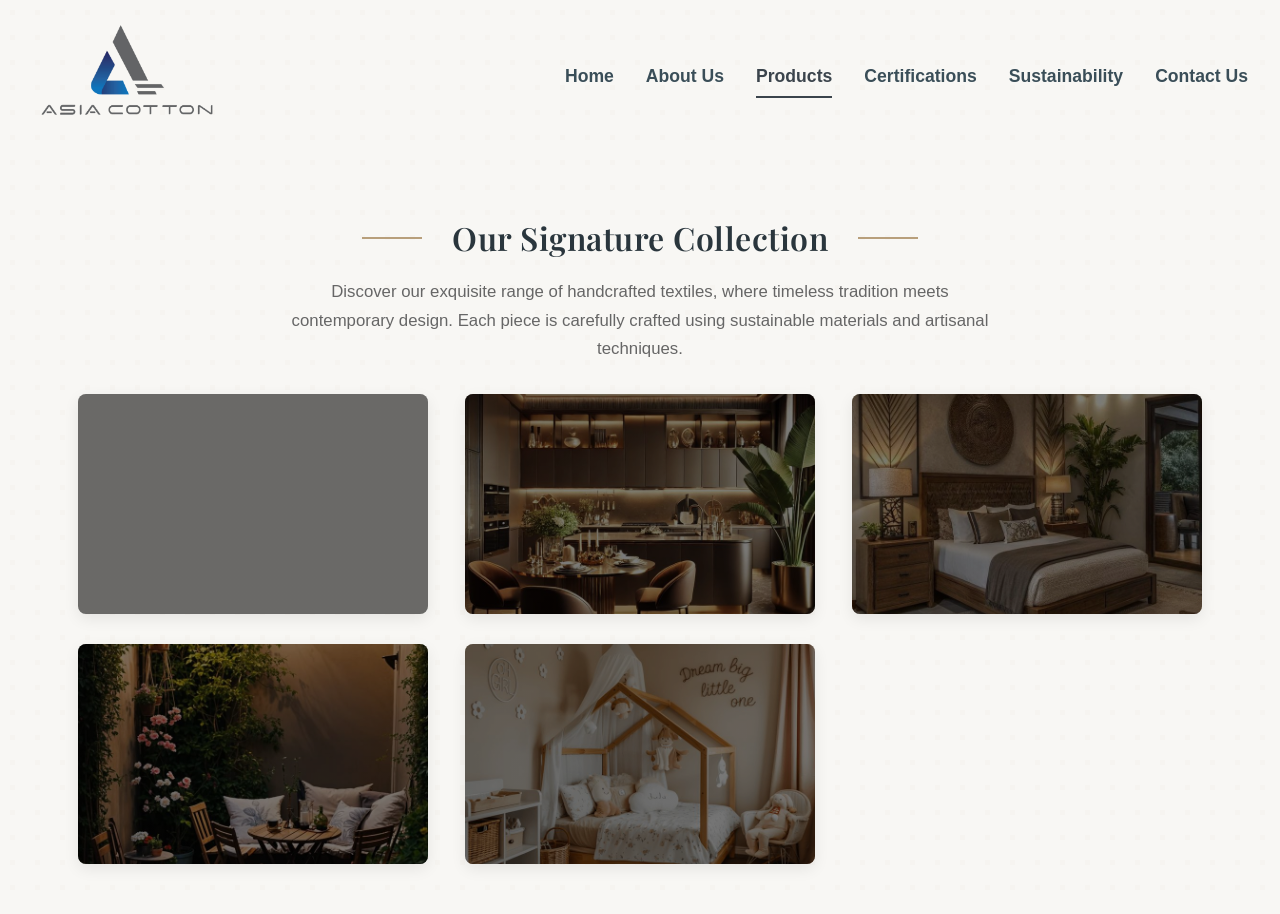
==== products.html @ e0e9b3cc "Add files via upload" ====
<!DOCTYPE html>
<html lang="en">
<head>
    <meta charset="UTF-8">
    <meta name="viewport" content="width=device-width, initial-scale=1.0">
    <title>Signature Textile Collection</title>
    <link rel="preconnect" href="https://fonts.googleapis.com">
    <link rel="preconnect" href="https://fonts.gstatic.com" crossorigin>
    <link href="https://fonts.googleapis.com/css2?family=Playfair+Display:wght@400;500;600;700&family=Montserrat:wght@300;400;500;600&display=swap" rel="stylesheet">
    <style>
        :root {
            --primary: #3a4e58;
            --secondary: #4a5c65;
            --light-bg: #f8f7f4;
            --medium-light: #d8d7d3;
            --medium: #b8b8b6;
            --lightest: #f5f5f3;
            --accent1: #c8b6a6;
            --accent2: #a4907c;
            --dark: #2a363d;
            --primmary: #44535e;
            --white: #ffffff;
            --section-bg: rgba(249, 245, 242, 0.95);
            --text-color: #333;
            --text-light: #666;
            --gold: #b89f7b;
            --nav: #44535e;
            --nav-active-bg: rgba(255,255,255,0.15);
            --highlight: #3b444c;
        }
        
        body {
            font-family: 'Arial', sans-serif;
            background-color: var(--light-bg);
            margin: 0;
            padding: 0;
            color: var(--text-color);
            min-height: 100vh;
            display: flex;
            flex-direction: column;
            line-height: 1.6;
            overflow-x: hidden;
        }

        nav {
            display: flex;
            justify-content: space-between;
            align-items: center;
            flex-wrap: wrap;
            padding: 1rem 2rem;
            background-color: transparent;
        }

        .nav-links {
            display: flex;
            gap: 2rem;
            flex-wrap: wrap;
        }

        nav a {
            color: var(--primary);
            text-decoration: none;
            font-weight: 600;
            font-size: 1.1rem;
            padding: 0.5rem 0;
            position: relative;
            transition: color 0.3s ease;
        }

        nav a:hover {
            color: var(--highlight);
        }

        nav a.active, nav a:focus {
            color: var(--highlight);
        }

        nav a.active:after, nav a:focus:after {
            content: '';
            position: absolute;
            width: 100%;
            height: 2px;
            bottom: 0;
            left: 0;
            background-color: var(--highlight);
            animation: underline 0.3s ease forwards;
        }

        @keyframes underline {
            from { transform: scaleX(0); }
            to { transform: scaleX(1); }
        }

        .logo {
            height: 120px;
            width: auto;
            margin-right: 2rem;
        }

        @media (max-width: 768px) {
            nav {
                flex-direction: column;
                align-items: center;
                gap: 0.5rem;
                padding: 0.75rem 1rem;
            }
            
            .nav-links {
                width: 100%;
                justify-content: center;
                margin-top: 1rem;
                gap: 1rem;
            }
            
            .logo {
                margin-right: 0;
                margin-bottom: 1rem;
            }
            
            nav a {
                font-size: 0.9rem;
                padding: 0.5rem;
            }
        }

        .container {
            max-width: 1200px;
            margin: 0 auto;
            padding: 20px;
            width: 100%;
            box-sizing: border-box;
            flex: 1;
        }
        
        .page-header {
            text-align: center;
            margin: 40px 0 30px;
            color: var(--primary);
            position: relative;
            padding: 0 15px;
        }
        
        .header-title {
            font-family: 'Playfair Display', serif;
            font-size: clamp(24px, 4vw, 32px);
            font-weight: 600;
            margin: 0 0 15px;
            display: inline-block;
            position: relative;
            padding: 0 40px;
            color: var(--dark);
            letter-spacing: 0.5px;
        }
        
        .header-description {
            max-width: 700px;
            margin: 0 auto 30px;
            color: var(--text-light);
            font-size: 1.05rem;
            line-height: 1.7;
        }
        
        .header-title:before,
        .header-title:after {
            content: "";
            position: absolute;
            top: 50%;
            width: 60px;
            height: 2px;
            background-color: var(--gold);
            transition: all 0.3s ease;
        }
        
        .header-title:before {
            left: -50px;
            transform: translateY(-50%);
        }
        
        .header-title:after {
            right: -50px;
            transform: translateY(-50%);
        }
        
        .page-header:hover .header-title:before {
            left: -55px;
            width: 65px;
        }
        
        .page-header:hover .header-title:after {
            right: -55px;
            width: 65px;
        }
        
        .back-to-categories, 
        .back-to-products {
            position: absolute;
            left: 0;
            top: 50%;
            transform: translateY(-50%);
            background: none;
            border: none;
            color: var(--primary);
            cursor: pointer;
            font-size: 14px;
            display: none;
            padding: 5px 10px;
            border-radius: 4px;
            transition: all 0.2s;
            font-family: 'Montserrat', sans-serif;
            font-weight: 500;
        }
        
        .back-to-categories:hover,
        .back-to-products:hover {
            background-color: rgba(66, 82, 96, 0.1);
            color: var(--accent2);
        }
        
        .back-to-categories:before,
        .back-to-products:before {
            content: "←";
            margin-right: 5px;
        }
        
        .categories-grid {
            display: grid;
            grid-template-columns: repeat(auto-fill, minmax(280px, 1fr));
            gap: 30px;
            margin: 30px 0;
            padding: 0 15px;
            box-sizing: border-box;
        }
        
        .category-card {
            cursor: pointer;
            transition: all 0.4s ease;
            border-radius: 8px;
            overflow: hidden;
            height: 100%;
            margin: 0 auto;
            max-width: 350px;
            width: 100%;
            position: relative;
            box-shadow: 0 5px 15px rgba(0,0,0,0.08);
        }
        
        .category-card:hover {
            transform: translateY(-8px);
            box-shadow: 0 15px 30px rgba(0,0,0,0.15);
        }
        
        .category-image {
            height: 220px;
            background-color: var(--medium-light);
            background-size: cover;
            background-position: center;
            position: relative;
            width: 100%;
            transition: all 0.4s ease;
            display: flex;
            align-items: center;
            justify-content: center;
        }
        
        .category-card:hover .category-image {
            transform: scale(1.03);
        }
        
        .category-name {
            position: absolute;
            color: white;
            font-size: 1.8rem;
            font-weight: 600;
            text-shadow: 1px 1px 3px rgba(0,0,0,0.8);
            text-transform: uppercase;
            letter-spacing: 1px;
            text-align: center;
            font-family: 'Playfair Display', serif;
            z-index: 2;
            opacity: 0;
            transition: opacity 0.3s ease;
        }
        
        .category-card:hover .category-name,
        .category-card.touched .category-name {
            opacity: 1;
        }
        
        .category-overlay {
            position: absolute;
            top: 0;
            left: 0;
            width: 100%;
            height: 100%;
            background: rgba(0,0,0,0.3);
            z-index: 1;
        }
        
        .category-card:hover .category-overlay {
            background: rgba(0,0,0,0.5);
        }
        
        .products-container {
            display: none;
            margin: 40px 0;
            padding: 0 15px;
            box-sizing: border-box;
            width: 100%;
        }
        
        .products-grid {
            display: grid;
            grid-template-columns: repeat(auto-fill, minmax(200px, 1fr));
            gap: 20px;
            padding: 10px;
            width: 100%;
            padding-bottom: 40px;
        }
        
        html {
            overflow-y: scroll;
        }
        
        body {
            -ms-overflow-style: none;
            scrollbar-width: none;
        }
        body::-webkit-scrollbar {
            display: none;
        }
        
        .product-card {
            cursor: pointer;
            transition: all 0.4s ease;
            background-color: white;
            border-radius: 8px;
            overflow: hidden;
            box-shadow: 0 5px 15px rgba(0,0,0,0.08);
            height: 100%;
            margin: 0 auto;
            max-width: 220px;
            width: 100%;
        }
        
        .product-card:hover {
            transform: translateY(-5px);
            box-shadow: 0 10px 20px rgba(0,0,0,0.12);
        }
        
        .product-image {
            height: 160px;
            background-color: var(--medium);
            background-size: cover;
            background-position: center;
            transition: all 0.4s ease;
            width: 100%;
        }
        
        .product-card:hover .product-image {
            transform: scale(1.02);
        }
        
        .product-name {
            padding: 15px 10px;
            text-align: center;
            font-weight: 600;
            color: var(--dark);
            font-size: 0.95rem;
            letter-spacing: 0.5px;
            border-top: 1px solid rgba(0,0,0,0.05);
            transition: color 0.3s ease;
        }
        
        .product-card:hover .product-name {
            color: var(--accent2);
        }
        
        .product-detail {
            display: none;
            margin-top: 20px;
            padding: 0 15px;
            max-height: calc(100vh - 200px);
            overflow-y: auto;
        }
        
        .detail-images {
            display: grid;
            grid-template-columns: repeat(auto-fit, minmax(250px, 1fr));
            gap: 20px;
            margin: 30px 0;
        }
        
        .detail-image {
            height: 220px;
            background-color: var(--medium-light);
            background-size: cover;
            background-position: center;
            border-radius: 6px;
            transition: all 0.4s ease;
            width: 100%;
            box-shadow: 0 5px 15px rgba(0,0,0,0.1);
        }
        
        .detail-image:hover {
            transform: scale(1.02);
            box-shadow: 0 8px 20px rgba(0,0,0,0.12);
        }
        
        .detail-title {
            font-family: 'Playfair Display', serif;
            font-size: 1.8rem;
            color: var(--dark);
            margin-top: 20px;
            margin-bottom: 30px;
            text-align: center;
            position: relative;
            padding-bottom: 15px;
        }
        
        .detail-title.with-line:after {
            content: "";
            position: absolute;
            bottom: -10px;
            left: 50%;
            transform: translateX(-50%);
            width: 80px;
            height: 2px;
            background-color: var(--gold);
        }
        
        .texture-pattern {
            position: fixed;
            width: 100%;
            height: 100%;
            background-image: url('data:image/svg+xml;utf8,<svg width="100" height="100" viewBox="0 0 100 100" xmlns="http://www.w3.org/2000/svg"><path d="M0 0h100v100H0z" fill="none"/><path d="M20 20h10v10H20zM70 20h10v10H70zM20 70h10v10H20zM70 70h10v10H70z" fill="rgba(184, 159, 123, 0.1)"/></svg>');
            background-size: 50px 50px;
            opacity: 0.3;
            z-index: -1;
            top: 0;
            left: 0;
        }
        
        ::-webkit-scrollbar {
            width: 8px;
        }
        
        ::-webkit-scrollbar-track {
            background: var(--light-bg);
        }
        
        ::-webkit-scrollbar-thumb {
            background: var(--accent1);
            border-radius: 4px;
        }
        
        ::-webkit-scrollbar-thumb:hover {
            background: var(--accent2);
        }
        
        @media (max-width: 900px) {
            .categories-grid {
                grid-template-columns: repeat(auto-fill, minmax(250px, 1fr));
            }
            
            .products-grid {
                grid-template-columns: repeat(auto-fill, minmax(180px, 1fr));
            }
        }

        @media (max-width: 768px) {
            .header-title:before,
            .header-title:after {
                width: 30px;
            }
            
            .header-title:before {
                left: -30px;
            }
            
            .header-title:after {
                right: -30px;
            }
            
            .page-header:hover .header-title:before {
                left: -35px;
                width: 35px;
            }
            
            .page-header:hover .header-title:after {
                right: -35px;
                width: 35px;
            }
            
            .back-to-categories, 
            .back-to-products {
                position: relative;
                display: block;
                margin: 10px auto;
                top: auto;
                left: auto;
                transform: none;
                text-align: center;
                width: fit-content;
            }
            
            .categories-grid {
                grid-template-columns: repeat(auto-fill, minmax(200px, 1fr));
                gap: 20px;
            }
            
            .category-image {
                height: 180px;
            }
            
            .product-image {
                height: 140px;
            }
            
            .detail-image {
                height: 200px;
            }
            
            .page-header {
                margin: 30px 0 20px;
            }
            
            .products-container {
                max-height: calc(100vh - 180px);
            }
        }

        @media (max-width: 600px) {
            .categories-grid {
                grid-template-columns: repeat(auto-fill, minmax(160px, 1fr));
                gap: 15px;
            }
            
            .products-grid {
                grid-template-columns: repeat(auto-fill, minmax(140px, 1fr));
                gap: 15px;
            }
            
            .category-image {
                height: 150px;
            }
            
            .product-image {
                height: 120px;
            }
            
            .product-name {
                padding: 10px 5px;
                font-size: 0.85rem;
            }
            
            .detail-images {
                grid-template-columns: 1fr;
                gap: 15px;
            }
            
            .detail-title {
                font-size: 1.5rem;
                margin-bottom: 20px;
            }
        }

        @media (max-width: 480px) {
            .header-title {
                padding: 0 20px;
                font-size: 1.5rem;
            }
            
            .header-title:before,
            .header-title:after {
                display: none;
            }
            
            .categories-grid {
                grid-template-columns: 1fr;
                max-width: 350px;
                margin-left: auto;
                margin-right: auto;
            }
            
            .products-grid {
                grid-template-columns: repeat(2, 1fr);
            }
            
            .category-card,
            .product-card {
                max-width: 100%;
            }
            
            .detail-image {
                height: 180px;
            }
            
            .container {
                padding: 15px;
            }
            
            .header-description {
                font-size: 0.95rem;
                margin-bottom: 20px;
            }
            
            .products-container {
                max-height: calc(100vh - 160px);
            }
        }

        @media (max-width: 360px) {
            .category-image {
                height: 140px;
            }
            
            .product-image {
                height: 100px;
            }
            
            .product-name {
                font-size: 0.8rem;
            }
            
            .products-grid {
                grid-template-columns: 1fr;
            }
        }

        .image-modal {
            display: none;
            position: fixed;
            z-index: 1000;
            left: 0;
            top: 0;
            width: 100%;
            height: 100%;
            background-color: rgba(0,0,0,0.9);
            overflow: auto;
        }

        .modal-content {
            margin: auto;
            display: block;
            width: 80%;
            max-width: 800px;
            max-height: 80vh;
            position: absolute;
            top: 50%;
            left: 50%;
            transform: translate(-50%, -50%);
            animation: zoom 0.3s;
        }

        @keyframes zoom {
            from {transform: translate(-50%, -50%) scale(0.9)}
            to {transform: translate(-50%, -50%) scale(1)}
        }

        .close-modal {
            position: absolute;
            top: 20px;
            right: 35px;
            color: white;
            font-size: 40px;
            font-weight: bold;
            cursor: pointer;
            transition: 0.3s;
        }

        .close-modal:hover {
            color: var(--gold);
            transform: scale(1.2);
        }

        @media (max-width: 768px) {
            .modal-content {
                width: 95%;
            }
            
            .close-modal {
                top: 15px;
                right: 25px;
                font-size: 30px;
            }
        }
    </style>
</head>
<body>
    <nav>
        <img src="logo.png" alt="Company Logo" class="logo">
        <div class="nav-links">
            <a href="index.html">Home</a>
            <a href="about.html">About Us</a>
            <a href="products.html" class="active">Products</a>
            <a href="certifications.html">Certifications</a>
            <a href="sustainability.html">Sustainability</a>
            <a href="contact.html">Contact Us</a>
        </div>
    </nav>

    <div class="texture-pattern"></div>
    <div class="container">
        <div class="page-header">
            <button class="back-to-categories" id="backToCategories">Back to Categories</button>
            <h1 class="header-title" id="headerTitle">Our Signature Collection</h1>
            <button class="back-to-products" id="backToProducts">Back to Products</button>
            <p class="header-description" id="headerDescription">
                Discover our exquisite range of handcrafted textiles, where timeless tradition meets contemporary design. 
                Each piece is carefully crafted using sustainable materials and artisanal techniques.
            </p>
        </div>
        
        <div class="categories-grid" id="categoriesGrid">
            
            <div class="category-card" data-category="dining">
                <div class="category-overlay"></div>
                <div class="category-image" style="background-image: linear-gradient(rgba(0,0,0,0.3), rgba(0,0,0,0.3)), url('images/dinning.jpeg')">
                    <div class="category-name">Dining</div>
                </div>
            </div>
            <div class="category-card" data-category="kitchen">
                <div class="category-overlay"></div>
                <div class="category-image" style="background-image: linear-gradient(rgba(0,0,0,0.3), rgba(0,0,0,0.3)), url('images/kitchen.jpeg')">
                    <div class="category-name">Kitchen</div>
                </div>
            </div>
            <div class="category-card" data-category="bedding">
                <div class="category-overlay"></div>
                <div class="category-image" style="background-image: linear-gradient(rgba(0,0,0,0.3), rgba(0,0,0,0.3)), url('images/bedding.jpeg')">
                    <div class="category-name">Bedding</div>
                </div>
            </div>
            <div class="category-card" data-category="garden">
                <div class="category-overlay"></div>
                <div class="category-image" style="background-image: linear-gradient(rgba(0,0,0,0.3), rgba(0,0,0,0.3)), url('images/garden.jpeg')">
                    <div class="category-name">Garden</div>
                </div>
            </div>
            <div class="category-card" data-category="kids">
                <div class="category-overlay"></div>
                <div class="category-image" style="background-image: linear-gradient(rgba(0,0,0,0.3), rgba(0,0,0,0.3)), url('images/kids.jpeg')">
                    <div class="category-name">Kids</div>
                </div>
            </div>
        </div>
        
        
        
        <div class="products-container" id="diningProducts">
            <div class="products-grid">
                <div class="product-card" data-product="table-cloth">
                    <div class="product-image" style="background-image: linear-gradient(rgba(0,0,0,0.1), rgba(0,0,0,0.1)), url('product-Imgaes/Table Cloth 1.jpg')"></div>
                    <div class="product-name">Table Cloth</div>
                </div>
                <div class="product-card" data-product="table-cloth">
                    <div class="product-image" style="background-image: linear-gradient(rgba(0,0,0,0.1), rgba(0,0,0,0.1)), url('product-Imgaes/Table Coth 2.jpg')"></div>
                    <div class="product-name">Table Cloth</div>
                </div>
                <div class="product-card" data-product="table-runner">
                    <div class="product-image" style="background-image: linear-gradient(rgba(0,0,0,0.1), rgba(0,0,0,0.1)), url('product-Imgaes/Table Runner 1.jpg')"></div>
                    <div class="product-name">Table Runner</div>
                </div>
                <div class="product-card" data-product="table-runner">
                    <div class="product-image" style="background-image: linear-gradient(rgba(0,0,0,0.1), rgba(0,0,0,0.1)), url('product-Imgaes/Table Runner 2.jpg')"></div>
                    <div class="product-name">Table Runner</div>
                </div>
            </div>
        </div>
        
        <div class="products-container" id="kitchenProducts">
            <div class="products-grid">
                <div class="product-card" data-product="kitchen-towels">
                    <div class="product-image" style="background-image: linear-gradient(rgba(0,0,0,0.1), rgba(0,0,0,0.1)), url('product-Imgaes/Kitchen Towel 1.jpg')"></div>
                    <div class="product-name">Kitchen Towels</div>
                </div>
                <div class="product-card" data-product="kitchen-towels">
                    <div class="product-image" style="background-image: linear-gradient(rgba(0,0,0,0.1), rgba(0,0,0,0.1)), url('product-Imgaes/Kitchen Towel 2.jpg')"></div>
                    <div class="product-name">Kitchen Towels</div>
                </div>
                <div class="product-card" data-product="kitchen-towels">
                    <div class="product-image" style="background-image: linear-gradient(rgba(0,0,0,0.1), rgba(0,0,0,0.1)), url('product-Imgaes/Kitchen Towel 3.jpg')"></div>
                    <div class="product-name">Kitchen Towels</div>
                </div>
                <div class="product-card" data-product="cotton-bags">
                    <div class="product-image" style="background-image: linear-gradient(rgba(0,0,0,0.1), rgba(0,0,0,0.1)), url('product-Imgaes/Cloth Bag 1.jpg')"></div>
                    <div class="product-name">Cotton Bags</div>
                </div>
                <div class="product-card" data-product="cotton-bags">
                    <div class="product-image" style="background-image: linear-gradient(rgba(0,0,0,0.1), rgba(0,0,0,0.1)), url('product-Imgaes/Cloth Bag 2.jpg')"></div>
                    <div class="product-name">Cotton Bags</div>
                </div>
            </div>
        </div>
        
        <div class="products-container" id="beddingProducts">
            <div class="products-grid">
                <div class="product-card" data-product="duvet">
                    <div class="product-image" style="background-image: linear-gradient(rgba(0,0,0,0.1), rgba(0,0,0,0.1)), url('product-Imgaes/Bedding 1.jpg')"></div>
                    <div class="product-name">sheeets</div>
                </div>
                <div class="product-card" data-product="sheet-sets">
                    <div class="product-image" style="background-image: linear-gradient(rgba(0,0,0,0.1), rgba(0,0,0,0.1)), url('product-Imgaes/Bedding 3.jpg')"></div>
                    <div class="product-name">sheeets</div>
                </div>
                <div class="product-card" data-product="pillow-case">
                    <div class="product-image" style="background-image: linear-gradient(rgba(0,0,0,0.1), rgba(0,0,0,0.1)), url('product-Imgaes/Bedding 4.jpg')"></div>
                    <div class="product-name">sheeets</div>
                </div>
                <div class="product-card" data-product="pillow-case">
                    <div class="product-image" style="background-image: linear-gradient(rgba(0,0,0,0.1), rgba(0,0,0,0.1)), url('product-Imgaes/Bedding 5.jpg')"></div>
                    <div class="product-name">sheeets</div>
                </div>
                <div class="product-card" data-product="pillow-case">
                    <div class="product-image" style="background-image: linear-gradient(rgba(0,0,0,0.1), rgba(0,0,0,0.1)), url('product-Imgaes/Bedding 6.jpg')"></div>
                    <div class="product-name">sheeets</div>
                </div>
            </div>
        </div>
        
        <div class="products-container" id="gardenProducts">
            <div class="products-grid">
                <div class="product-card" data-product="cushions">
                    <div class="product-image" style="background-image: linear-gradient(rgba(0,0,0,0.1), rgba(0,0,0,0.1)), url('product-Imgaes/outdoor-cushion1.jpg')"></div>
                    <div class="product-name">Outdoor Cushions</div>
                </div>
                <div class="product-card" data-product="cushions">
                    <div class="product-image" style="background-image: linear-gradient(rgba(0,0,0,0.1), rgba(0,0,0,0.1)), url('product-Imgaes/outdoor-cushion2.jpg')"></div>
                    <div class="product-name">Outdoor Cushions</div>
                </div>
            </div>
        </div>
        
        <div class="products-container" id="kidsProducts">
            <div class="products-grid">
                <div class="product-card" data-product="swaddle">
                    <div class="product-image" style="background-image: url('product-Imgaes/Swaddle 4.jpg')"></div>
                    <div class="product-name">Swaddle Blanket</div>
                </div>
                <div class="product-card" data-product="swaddle">
                    <div class="product-image" style="background-image: url('product-Imgaes/Swaddle 5.jpg')"></div>
                    <div class="product-name">Swaddle Blanket</div>
                </div>
                <div class="product-card" data-product="swaddle">
                    <div class="product-image" style="background-image: url('product-Imgaes/Swaddle 6.jpg')"></div>
                    <div class="product-name">Swaddle Blanket</div>
                </div>
                <div class="product-card" data-product="blanket">
                    <div class="product-image" style="background-image: url('product-Imgaes/Kids Blanket 1.jpg')"></div>
                    <div class="product-name">Nursery Blanket</div>
                </div>
                <div class="product-card" data-product="blanket">
                    <div class="product-image" style="background-image: url('product-Imgaes/Kids Blanket 2.jpg')"></div>
                    <div class="product-name">Nursery Blanket</div>
                </div>
            </div>
        </div>
        
        
        
        
    </div>

    <script>
        document.addEventListener('DOMContentLoaded', function() {
            const headerTitle = document.getElementById('headerTitle');
            const headerDescription = document.getElementById('headerDescription');
            const backToCategories = document.getElementById('backToCategories');
            const backToProducts = document.getElementById('backToProducts');
            const categoriesGrid = document.getElementById('categoriesGrid');
            const allProductsContainers = document.querySelectorAll('.products-container');
            const productDetail = document.getElementById('productDetail');
            const detailTitle = document.getElementById('detailTitle');
            const modal = document.getElementById('imageModal');
            const modalImg = document.getElementById('modalImage');
            const closeModal = document.querySelector('.close-modal');
            
            let currentCategory = '';
            
            const productTitles = {
                'table-cloth': 'Table Cloth',
                'oven-mitten': 'Oven Mitt',
                'pot-holder': 'Pot Holder',
                'place-mat': 'Place Mat',
                'table-runner': 'Table Runner',
                'chair-pad': 'Chair Pad',
                'napkin': 'Napkin Set',
                'kitchen-towels': 'Kitchen Towels',
                'cotton-bags': 'Cotton Bags',
                'cotton-pouch': 'Storage Pouch',
                'apron': 'Chef\'s Apron',
                'duvet': 'Duvet Cover',
                'comforter': 'Comforter',
                'sheet-sets': 'Sheet Sets',
                'pillow-case': 'Pillow Case',
                'pouf': 'Outdoor Pouf',
                'cushions': 'Outdoor Cushions',
                'sleepin-bag': 'Sleeping Bag',
                'swaddle': 'Swaddle Blanket',
                'blanket': 'Nursery Blanket',
                'bibs': 'Bibs Set',
                'cribsheet': 'Crib Sheet',
                'hooded-towel': 'Hooded Towel',
                'wash-cloth': 'Wash Cloth Set'
            };

            const categoryData = {
                
                'dining': {
                    title: 'Dining Essentials',
                    description: 'Transform your dining experience with our artisanal table linens.'
                },
                'kitchen': {
                    title: 'Kitchen Textiles',
                    description: 'Practical yet beautiful kitchen essentials made from natural materials.'
                },
                'bedding': {
                    title: 'Bedroom Linens',
                    description: 'Luxurious bedding designed for comfort and style.'
                },
                'garden': {
                    title: 'Outdoor Textiles',
                    description: 'Durable and stylish outdoor fabrics that withstand the elements.'
                },
                'kids': {
                    title: 'Nursery & Kids',
                    description: 'Gentle, safe textiles for your little ones.'
                }
            };

            document.querySelectorAll('.category-card').forEach(card => {
                card.addEventListener('touchstart', function() {
                    document.querySelectorAll('.category-card').forEach(c => {
                        c.classList.remove('touched');
                    });
                    this.classList.add('touched');
                });
                
                document.addEventListener('touchstart', function(e) {
                    if (!card.contains(e.target)) {
                        card.classList.remove('touched');
                    }
                });
            });
            
            document.querySelectorAll('.category-card').forEach(card => {
                card.addEventListener('mouseleave', function() {
                    this.classList.remove('touched');
                });
            });

            document.querySelectorAll('.category-card').forEach(card => {
                card.addEventListener('click', function() {
                    currentCategory = this.getAttribute('data-category');
                    
                    categoriesGrid.style.display = 'none';
                    allProductsContainers.forEach(container => container.style.display = 'none');
                    document.getElementById(currentCategory + 'Products').style.display = 'block';
                    
                    headerTitle.textContent = categoryData[currentCategory].title;
                    headerDescription.textContent = categoryData[currentCategory].description;
                    
                    backToCategories.style.display = 'block';
                    backToProducts.style.display = 'none';
                    productDetail.style.display = 'none';
                    modal.style.display = 'none';
                    
                    window.scrollTo({ top: 0, behavior: 'smooth' });
                });
            });

            document.querySelectorAll('.product-card').forEach(card => {
                card.addEventListener('click', function(e) {
                    if (e.target.classList.contains('product-image') || 
                        e.target.closest('.product-image')) {
                        return;
                    }
                    
                    const productId = this.getAttribute('data-product');
                    
                    categoriesGrid.style.display = 'none';
                    allProductsContainers.forEach(container => container.style.display = 'none');
                    productDetail.style.display = 'block';
                    
                    headerTitle.style.display = 'none';
                    headerDescription.style.display = 'none';
                    
                    detailTitle.textContent = productTitles[productId] || 'Product Details';
                    detailTitle.classList.add('with-line');
                    
                    const detailImages = document.getElementById('detailImages');
                    const imageUrl = this.querySelector('.product-image').style.backgroundImage.match(/url\(["']?([^"']*)["']?\)/)[1];
                    detailImages.innerHTML = `<div class="detail-image" style="background-image: url('${imageUrl}')"></div>`;
                    
                    backToCategories.style.display = 'none';
                    backToProducts.style.display = 'block';
                    
                    window.scrollTo({ top: 0, behavior: 'smooth' });
                });
            });

            backToCategories.addEventListener('click', function() {
                categoriesGrid.style.display = 'grid';
                allProductsContainers.forEach(container => container.style.display = 'none');
                productDetail.style.display = 'none';
                modal.style.display = 'none';
                
                headerTitle.style.display = 'inline-block';
                headerDescription.style.display = 'block';
                
                headerTitle.textContent = 'Our Signature Collection';
                headerDescription.textContent = 'Discover our exquisite range of handcrafted textiles, where timeless tradition meets contemporary design. Each piece is carefully crafted using sustainable materials and artisanal techniques.';
                
                headerTitle.classList.remove('with-line');
                headerTitle.style.padding = '0 40px';
                
                backToCategories.style.display = 'none';
                
                window.scrollTo({ top: 0, behavior: 'smooth' });
            });

            backToProducts.addEventListener('click', function() {
                categoriesGrid.style.display = 'none';
                allProductsContainers.forEach(container => container.style.display = 'none');
                document.getElementById(currentCategory + 'Products').style.display = 'block';
                productDetail.style.display = 'none';
                modal.style.display = 'none';
                
                headerTitle.style.display = 'inline-block';
                headerDescription.style.display = 'block';
                
                headerTitle.textContent = categoryData[currentCategory].title;
                headerDescription.textContent = categoryData[currentCategory].description;
                
                headerTitle.classList.remove('with-line');
                headerTitle.style.padding = '0 40px';
                
                backToCategories.style.display = 'block';
                backToProducts.style.display = 'none';
                
                window.scrollTo({ top: 0, behavior: 'smooth' });
            });

            document.addEventListener('click', function(e) {
                if (e.target.classList.contains('product-image') || 
                    e.target.closest('.product-image')) {
                    
                    const clickedImage = e.target.classList.contains('product-image') ? 
                        e.target : e.target.closest('.product-image');
                    
                    const bgImage = clickedImage.style.backgroundImage;
                    const imageUrlMatch = bgImage.match(/url\(["']?([^"']*)["']?\)/);
                    const imageUrl = imageUrlMatch ? imageUrlMatch[1] : '';
                    
                    if (imageUrl) {
                        modalImg.src = imageUrl;
                        modal.style.display = 'block';
                    } else {
                        console.error('No valid image URL found in background-image:', bgImage);
                    }
                }
            });

            closeModal.onclick = function() {
                modal.style.display = 'none';
            };

            window.onclick = function(event) {
                if (event.target === modal) {
                    modal.style.display = 'none';
                }
            };

            document.addEventListener('keydown', function(e) {
                if (e.key === 'Escape' && modal.style.display === 'block') {
                    modal.style.display = 'none';
                }
            });

            function handleResponsiveBackButtons() {
                if (window.innerWidth <= 768) {
                    backToCategories.style.position = 'relative';
                    backToCategories.style.display = backToCategories.style.display === 'block' ? 'block' : 'none';
                    backToCategories.style.margin = '10px auto';
                    backToCategories.style.top = 'auto';
                    backToCategories.style.left = 'auto';
                    backToCategories.style.transform = 'none';
                    
                    backToProducts.style.position = 'relative';
                    backToProducts.style.display = backToProducts.style.display === 'block' ? 'block' : 'none';
                    backToProducts.style.margin = '10px auto';
                    backToProducts.style.top = 'auto';
                    backToProducts.style.left = 'auto';
                    backToProducts.style.transform = 'none';
                } else {
                    backToCategories.style.position = 'absolute';
                    backToCategories.style.display = backToCategories.style.display === 'block' ? 'block' : 'none';
                    backToCategories.style.margin = '0';
                    backToCategories.style.top = '50%';
                    backToCategories.style.left = '0';
                    backToCategories.style.transform = 'translateY(-50%)';
                    
                    backToProducts.style.position = 'absolute';
                    backToProducts.style.display = backToProducts.style.display === 'block' ? 'block' : 'none';
                    backToProducts.style.margin = '0';
                    backToProducts.style.top = '50%';
                    backToProducts.style.left = '0';
                    backToProducts.style.transform = 'translateY(-50%)';
                }
            }

            handleResponsiveBackButtons();
            window.addEventListener('resize', handleResponsiveBackButtons);
        });
    </script>
</body>
</html>
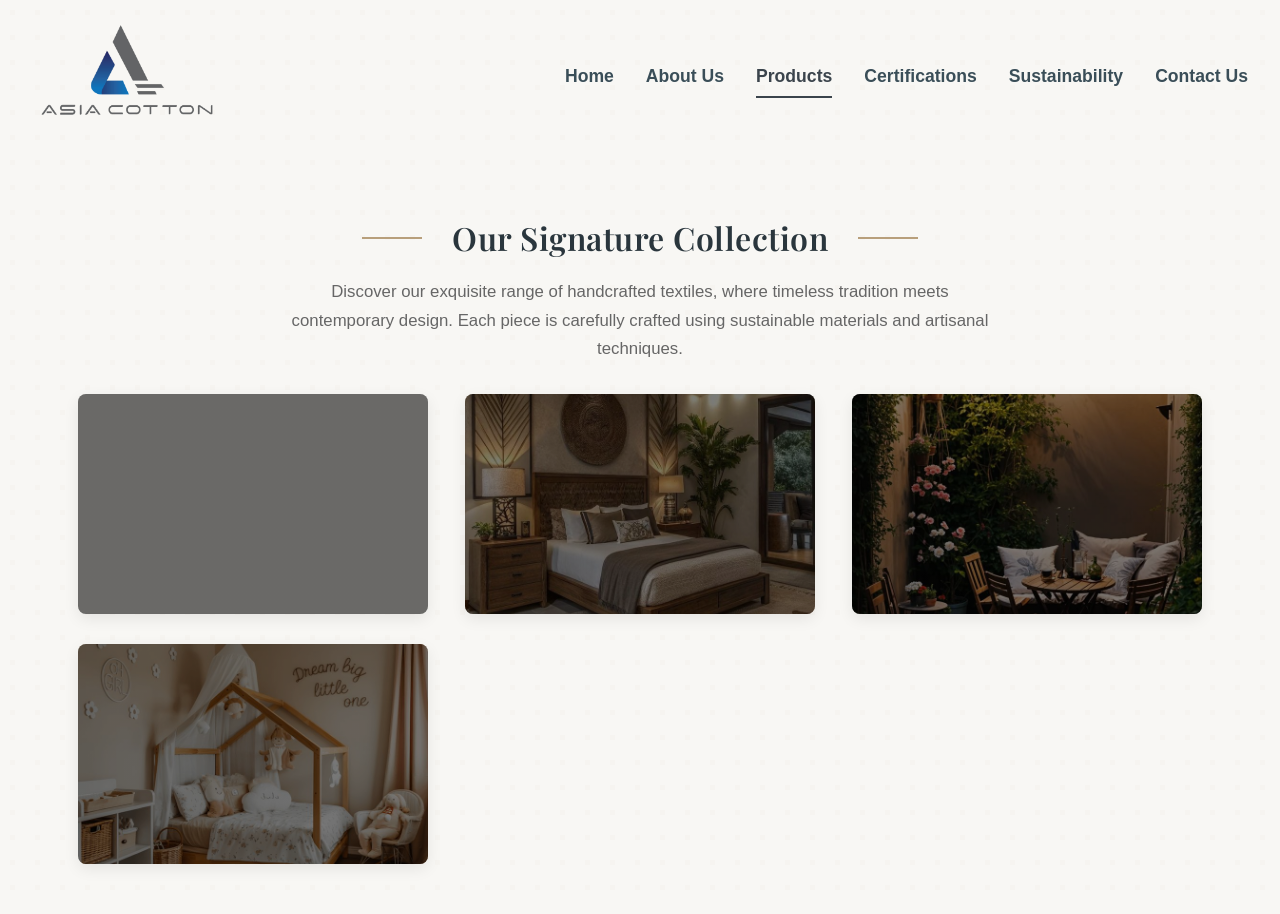
==== commit a8848f1a: "Update products.html" ====
--- a/products.html
+++ b/products.html
@@ -348,7 +348,7 @@
         }
         
         .product-image {
-            height: 160px;
+            height: 200px;
             background-color: var(--medium);
             background-size: cover;
             background-position: center;
@@ -358,74 +358,6 @@
         
         .product-card:hover .product-image {
             transform: scale(1.02);
-        }
-        
-        .product-name {
-            padding: 15px 10px;
-            text-align: center;
-            font-weight: 600;
-            color: var(--dark);
-            font-size: 0.95rem;
-            letter-spacing: 0.5px;
-            border-top: 1px solid rgba(0,0,0,0.05);
-            transition: color 0.3s ease;
-        }
-        
-        .product-card:hover .product-name {
-            color: var(--accent2);
-        }
-        
-        .product-detail {
-            display: none;
-            margin-top: 20px;
-            padding: 0 15px;
-            max-height: calc(100vh - 200px);
-            overflow-y: auto;
-        }
-        
-        .detail-images {
-            display: grid;
-            grid-template-columns: repeat(auto-fit, minmax(250px, 1fr));
-            gap: 20px;
-            margin: 30px 0;
-        }
-        
-        .detail-image {
-            height: 220px;
-            background-color: var(--medium-light);
-            background-size: cover;
-            background-position: center;
-            border-radius: 6px;
-            transition: all 0.4s ease;
-            width: 100%;
-            box-shadow: 0 5px 15px rgba(0,0,0,0.1);
-        }
-        
-        .detail-image:hover {
-            transform: scale(1.02);
-            box-shadow: 0 8px 20px rgba(0,0,0,0.12);
-        }
-        
-        .detail-title {
-            font-family: 'Playfair Display', serif;
-            font-size: 1.8rem;
-            color: var(--dark);
-            margin-top: 20px;
-            margin-bottom: 30px;
-            text-align: center;
-            position: relative;
-            padding-bottom: 15px;
-        }
-        
-        .detail-title.with-line:after {
-            content: "";
-            position: absolute;
-            bottom: -10px;
-            left: 50%;
-            transform: translateX(-50%);
-            width: 80px;
-            height: 2px;
-            background-color: var(--gold);
         }
         
         .texture-pattern {
@@ -513,11 +445,7 @@
             }
             
             .product-image {
-                height: 140px;
-            }
-            
-            .detail-image {
-                height: 200px;
+                height: 180px;
             }
             
             .page-header {
@@ -545,22 +473,7 @@
             }
             
             .product-image {
-                height: 120px;
-            }
-            
-            .product-name {
-                padding: 10px 5px;
-                font-size: 0.85rem;
-            }
-            
-            .detail-images {
-                grid-template-columns: 1fr;
-                gap: 15px;
-            }
-            
-            .detail-title {
-                font-size: 1.5rem;
-                margin-bottom: 20px;
+                height: 160px;
             }
         }
 
@@ -591,10 +504,6 @@
                 max-width: 100%;
             }
             
-            .detail-image {
-                height: 180px;
-            }
-            
             .container {
                 padding: 15px;
             }
@@ -607,6 +516,10 @@
             .products-container {
                 max-height: calc(100vh - 160px);
             }
+            
+            .product-image {
+                height: 180px;
+            }
         }
 
         @media (max-width: 360px) {
@@ -615,11 +528,7 @@
             }
             
             .product-image {
-                height: 100px;
-            }
-            
-            .product-name {
-                font-size: 0.8rem;
+                height: 160px;
             }
             
             .products-grid {
@@ -712,17 +621,10 @@
         </div>
         
         <div class="categories-grid" id="categoriesGrid">
-            
             <div class="category-card" data-category="dining">
                 <div class="category-overlay"></div>
                 <div class="category-image" style="background-image: linear-gradient(rgba(0,0,0,0.3), rgba(0,0,0,0.3)), url('images/dinning.jpeg')">
                     <div class="category-name">Dining</div>
-                </div>
-            </div>
-            <div class="category-card" data-category="kitchen">
-                <div class="category-overlay"></div>
-                <div class="category-image" style="background-image: linear-gradient(rgba(0,0,0,0.3), rgba(0,0,0,0.3)), url('images/kitchen.jpeg')">
-                    <div class="category-name">Kitchen</div>
                 </div>
             </div>
             <div class="category-card" data-category="bedding">
@@ -745,50 +647,19 @@
             </div>
         </div>
         
-        
-        
         <div class="products-container" id="diningProducts">
             <div class="products-grid">
                 <div class="product-card" data-product="table-cloth">
                     <div class="product-image" style="background-image: linear-gradient(rgba(0,0,0,0.1), rgba(0,0,0,0.1)), url('product-Imgaes/Table Cloth 1.jpg')"></div>
-                    <div class="product-name">Table Cloth</div>
                 </div>
                 <div class="product-card" data-product="table-cloth">
                     <div class="product-image" style="background-image: linear-gradient(rgba(0,0,0,0.1), rgba(0,0,0,0.1)), url('product-Imgaes/Table Coth 2.jpg')"></div>
-                    <div class="product-name">Table Cloth</div>
                 </div>
                 <div class="product-card" data-product="table-runner">
                     <div class="product-image" style="background-image: linear-gradient(rgba(0,0,0,0.1), rgba(0,0,0,0.1)), url('product-Imgaes/Table Runner 1.jpg')"></div>
-                    <div class="product-name">Table Runner</div>
                 </div>
                 <div class="product-card" data-product="table-runner">
                     <div class="product-image" style="background-image: linear-gradient(rgba(0,0,0,0.1), rgba(0,0,0,0.1)), url('product-Imgaes/Table Runner 2.jpg')"></div>
-                    <div class="product-name">Table Runner</div>
-                </div>
-            </div>
-        </div>
-        
-        <div class="products-container" id="kitchenProducts">
-            <div class="products-grid">
-                <div class="product-card" data-product="kitchen-towels">
-                    <div class="product-image" style="background-image: linear-gradient(rgba(0,0,0,0.1), rgba(0,0,0,0.1)), url('product-Imgaes/Kitchen Towel 1.jpg')"></div>
-                    <div class="product-name">Kitchen Towels</div>
-                </div>
-                <div class="product-card" data-product="kitchen-towels">
-                    <div class="product-image" style="background-image: linear-gradient(rgba(0,0,0,0.1), rgba(0,0,0,0.1)), url('product-Imgaes/Kitchen Towel 2.jpg')"></div>
-                    <div class="product-name">Kitchen Towels</div>
-                </div>
-                <div class="product-card" data-product="kitchen-towels">
-                    <div class="product-image" style="background-image: linear-gradient(rgba(0,0,0,0.1), rgba(0,0,0,0.1)), url('product-Imgaes/Kitchen Towel 3.jpg')"></div>
-                    <div class="product-name">Kitchen Towels</div>
-                </div>
-                <div class="product-card" data-product="cotton-bags">
-                    <div class="product-image" style="background-image: linear-gradient(rgba(0,0,0,0.1), rgba(0,0,0,0.1)), url('product-Imgaes/Cloth Bag 1.jpg')"></div>
-                    <div class="product-name">Cotton Bags</div>
-                </div>
-                <div class="product-card" data-product="cotton-bags">
-                    <div class="product-image" style="background-image: linear-gradient(rgba(0,0,0,0.1), rgba(0,0,0,0.1)), url('product-Imgaes/Cloth Bag 2.jpg')"></div>
-                    <div class="product-name">Cotton Bags</div>
                 </div>
             </div>
         </div>
@@ -797,23 +668,18 @@
             <div class="products-grid">
                 <div class="product-card" data-product="duvet">
                     <div class="product-image" style="background-image: linear-gradient(rgba(0,0,0,0.1), rgba(0,0,0,0.1)), url('product-Imgaes/Bedding 1.jpg')"></div>
-                    <div class="product-name">sheeets</div>
                 </div>
                 <div class="product-card" data-product="sheet-sets">
                     <div class="product-image" style="background-image: linear-gradient(rgba(0,0,0,0.1), rgba(0,0,0,0.1)), url('product-Imgaes/Bedding 3.jpg')"></div>
-                    <div class="product-name">sheeets</div>
                 </div>
                 <div class="product-card" data-product="pillow-case">
                     <div class="product-image" style="background-image: linear-gradient(rgba(0,0,0,0.1), rgba(0,0,0,0.1)), url('product-Imgaes/Bedding 4.jpg')"></div>
-                    <div class="product-name">sheeets</div>
                 </div>
                 <div class="product-card" data-product="pillow-case">
                     <div class="product-image" style="background-image: linear-gradient(rgba(0,0,0,0.1), rgba(0,0,0,0.1)), url('product-Imgaes/Bedding 5.jpg')"></div>
-                    <div class="product-name">sheeets</div>
                 </div>
                 <div class="product-card" data-product="pillow-case">
                     <div class="product-image" style="background-image: linear-gradient(rgba(0,0,0,0.1), rgba(0,0,0,0.1)), url('product-Imgaes/Bedding 6.jpg')"></div>
-                    <div class="product-name">sheeets</div>
                 </div>
             </div>
         </div>
@@ -822,11 +688,9 @@
             <div class="products-grid">
                 <div class="product-card" data-product="cushions">
                     <div class="product-image" style="background-image: linear-gradient(rgba(0,0,0,0.1), rgba(0,0,0,0.1)), url('product-Imgaes/outdoor-cushion1.jpg')"></div>
-                    <div class="product-name">Outdoor Cushions</div>
                 </div>
                 <div class="product-card" data-product="cushions">
                     <div class="product-image" style="background-image: linear-gradient(rgba(0,0,0,0.1), rgba(0,0,0,0.1)), url('product-Imgaes/outdoor-cushion2.jpg')"></div>
-                    <div class="product-name">Outdoor Cushions</div>
                 </div>
             </div>
         </div>
@@ -835,283 +699,140 @@
             <div class="products-grid">
                 <div class="product-card" data-product="swaddle">
                     <div class="product-image" style="background-image: url('product-Imgaes/Swaddle 4.jpg')"></div>
-                    <div class="product-name">Swaddle Blanket</div>
                 </div>
                 <div class="product-card" data-product="swaddle">
                     <div class="product-image" style="background-image: url('product-Imgaes/Swaddle 5.jpg')"></div>
-                    <div class="product-name">Swaddle Blanket</div>
                 </div>
                 <div class="product-card" data-product="swaddle">
                     <div class="product-image" style="background-image: url('product-Imgaes/Swaddle 6.jpg')"></div>
-                    <div class="product-name">Swaddle Blanket</div>
                 </div>
                 <div class="product-card" data-product="blanket">
                     <div class="product-image" style="background-image: url('product-Imgaes/Kids Blanket 1.jpg')"></div>
-                    <div class="product-name">Nursery Blanket</div>
                 </div>
                 <div class="product-card" data-product="blanket">
                     <div class="product-image" style="background-image: url('product-Imgaes/Kids Blanket 2.jpg')"></div>
-                    <div class="product-name">Nursery Blanket</div>
                 </div>
             </div>
         </div>
-        
-        
-        
-        
     </div>
 
-    <script>
-        document.addEventListener('DOMContentLoaded', function() {
-            const headerTitle = document.getElementById('headerTitle');
-            const headerDescription = document.getElementById('headerDescription');
-            const backToCategories = document.getElementById('backToCategories');
-            const backToProducts = document.getElementById('backToProducts');
-            const categoriesGrid = document.getElementById('categoriesGrid');
-            const allProductsContainers = document.querySelectorAll('.products-container');
-            const productDetail = document.getElementById('productDetail');
-            const detailTitle = document.getElementById('detailTitle');
-            const modal = document.getElementById('imageModal');
-            const modalImg = document.getElementById('modalImage');
-            const closeModal = document.querySelector('.close-modal');
-            
-            let currentCategory = '';
-            
-            const productTitles = {
-                'table-cloth': 'Table Cloth',
-                'oven-mitten': 'Oven Mitt',
-                'pot-holder': 'Pot Holder',
-                'place-mat': 'Place Mat',
-                'table-runner': 'Table Runner',
-                'chair-pad': 'Chair Pad',
-                'napkin': 'Napkin Set',
-                'kitchen-towels': 'Kitchen Towels',
-                'cotton-bags': 'Cotton Bags',
-                'cotton-pouch': 'Storage Pouch',
-                'apron': 'Chef\'s Apron',
-                'duvet': 'Duvet Cover',
-                'comforter': 'Comforter',
-                'sheet-sets': 'Sheet Sets',
-                'pillow-case': 'Pillow Case',
-                'pouf': 'Outdoor Pouf',
-                'cushions': 'Outdoor Cushions',
-                'sleepin-bag': 'Sleeping Bag',
-                'swaddle': 'Swaddle Blanket',
-                'blanket': 'Nursery Blanket',
-                'bibs': 'Bibs Set',
-                'cribsheet': 'Crib Sheet',
-                'hooded-towel': 'Hooded Towel',
-                'wash-cloth': 'Wash Cloth Set'
-            };
-
-            const categoryData = {
+<script>
+    document.addEventListener('DOMContentLoaded', function() {
+        const headerTitle = document.getElementById('headerTitle');
+        const headerDescription = document.getElementById('headerDescription');
+        const backToCategories = document.getElementById('backToCategories');
+        const backToProducts = document.getElementById('backToProducts');
+        const categoriesGrid = document.getElementById('categoriesGrid');
+        const allProductsContainers = document.querySelectorAll('.products-container');
+        
+        let currentCategory = '';
+        
+        const categoryData = {
+            'dining': {
+                title: 'Dining Essentials',
+                description: 'Transform your dining experience with our artisanal table linens.'
+            },
+            'bedding': {
+                title: 'Bedroom Linens',
+                description: 'Luxurious bedding designed for comfort and style.'
+            },
+            'garden': {
+                title: 'Outdoor Textiles',
+                description: 'Durable and stylish outdoor fabrics that withstand the elements.'
+            },
+            'kids': {
+                title: 'Nursery & Kids',
+                description: 'Gentle, safe textiles for your little ones.'
+            }
+        };
+
+        // Show categories view
+        function showCategoriesView() {
+            categoriesGrid.style.display = 'grid';
+            allProductsContainers.forEach(container => container.style.display = 'none');
+            
+            // Reset header
+            headerTitle.textContent = 'Our Signature Collection';
+            headerDescription.textContent = 'Discover our exquisite range of handcrafted textiles, where timeless tradition meets contemporary design. Each piece is carefully crafted using sustainable materials and artisanal techniques.';
+            
+            // Hide back buttons
+            backToCategories.style.display = 'none';
+            backToProducts.style.display = 'none';
+            
+            window.scrollTo({ top: 0, behavior: 'smooth' });
+        }
+
+        // Show products view for a category
+        function showProductsView(category) {
+            currentCategory = category;
+            categoriesGrid.style.display = 'none';
+            allProductsContainers.forEach(container => container.style.display = 'none');
+            document.getElementById(category + 'Products').style.display = 'block';
+            
+            // Update header
+            headerTitle.textContent = categoryData[category].title;
+            headerDescription.textContent = categoryData[category].description;
+            
+            // Show back to categories button
+            backToCategories.style.display = 'block';
+            backToProducts.style.display = 'none';
+            
+            window.scrollTo({ top: 0, behavior: 'smooth' });
+        }
+
+        // Initialize the page
+        showCategoriesView();
+
+        // Category card click handlers
+        document.querySelectorAll('.category-card').forEach(card => {
+            card.addEventListener('click', function() {
+                const category = this.getAttribute('data-category');
+                showProductsView(category);
+            });
+        });
+
+        // Back to categories button
+        backToCategories.addEventListener('click', function() {
+            showCategoriesView();
+        });
+
+        // Back to products button
+        backToProducts.addEventListener('click', function() {
+            showProductsView(currentCategory);
+        });
+
+        // Responsive back buttons
+        function handleResponsiveBackButtons() {
+            if (window.innerWidth <= 768) {
+                backToCategories.style.position = 'relative';
+                backToCategories.style.margin = '10px auto';
+                backToCategories.style.top = 'auto';
+                backToCategories.style.left = 'auto';
+                backToCategories.style.transform = 'none';
                 
-                'dining': {
-                    title: 'Dining Essentials',
-                    description: 'Transform your dining experience with our artisanal table linens.'
-                },
-                'kitchen': {
-                    title: 'Kitchen Textiles',
-                    description: 'Practical yet beautiful kitchen essentials made from natural materials.'
-                },
-                'bedding': {
-                    title: 'Bedroom Linens',
-                    description: 'Luxurious bedding designed for comfort and style.'
-                },
-                'garden': {
-                    title: 'Outdoor Textiles',
-                    description: 'Durable and stylish outdoor fabrics that withstand the elements.'
-                },
-                'kids': {
-                    title: 'Nursery & Kids',
-                    description: 'Gentle, safe textiles for your little ones.'
-                }
-            };
-
-            document.querySelectorAll('.category-card').forEach(card => {
-                card.addEventListener('touchstart', function() {
-                    document.querySelectorAll('.category-card').forEach(c => {
-                        c.classList.remove('touched');
-                    });
-                    this.classList.add('touched');
-                });
+                backToProducts.style.position = 'relative';
+                backToProducts.style.margin = '10px auto';
+                backToProducts.style.top = 'auto';
+                backToProducts.style.left = 'auto';
+                backToProducts.style.transform = 'none';
+            } else {
+                backToCategories.style.position = 'absolute';
+                backToCategories.style.margin = '0';
+                backToCategories.style.top = '50%';
+                backToCategories.style.left = '0';
+                backToCategories.style.transform = 'translateY(-50%)';
                 
-                document.addEventListener('touchstart', function(e) {
-                    if (!card.contains(e.target)) {
-                        card.classList.remove('touched');
-                    }
-                });
-            });
-            
-            document.querySelectorAll('.category-card').forEach(card => {
-                card.addEventListener('mouseleave', function() {
-                    this.classList.remove('touched');
-                });
-            });
-
-            document.querySelectorAll('.category-card').forEach(card => {
-                card.addEventListener('click', function() {
-                    currentCategory = this.getAttribute('data-category');
-                    
-                    categoriesGrid.style.display = 'none';
-                    allProductsContainers.forEach(container => container.style.display = 'none');
-                    document.getElementById(currentCategory + 'Products').style.display = 'block';
-                    
-                    headerTitle.textContent = categoryData[currentCategory].title;
-                    headerDescription.textContent = categoryData[currentCategory].description;
-                    
-                    backToCategories.style.display = 'block';
-                    backToProducts.style.display = 'none';
-                    productDetail.style.display = 'none';
-                    modal.style.display = 'none';
-                    
-                    window.scrollTo({ top: 0, behavior: 'smooth' });
-                });
-            });
-
-            document.querySelectorAll('.product-card').forEach(card => {
-                card.addEventListener('click', function(e) {
-                    if (e.target.classList.contains('product-image') || 
-                        e.target.closest('.product-image')) {
-                        return;
-                    }
-                    
-                    const productId = this.getAttribute('data-product');
-                    
-                    categoriesGrid.style.display = 'none';
-                    allProductsContainers.forEach(container => container.style.display = 'none');
-                    productDetail.style.display = 'block';
-                    
-                    headerTitle.style.display = 'none';
-                    headerDescription.style.display = 'none';
-                    
-                    detailTitle.textContent = productTitles[productId] || 'Product Details';
-                    detailTitle.classList.add('with-line');
-                    
-                    const detailImages = document.getElementById('detailImages');
-                    const imageUrl = this.querySelector('.product-image').style.backgroundImage.match(/url\(["']?([^"']*)["']?\)/)[1];
-                    detailImages.innerHTML = `<div class="detail-image" style="background-image: url('${imageUrl}')"></div>`;
-                    
-                    backToCategories.style.display = 'none';
-                    backToProducts.style.display = 'block';
-                    
-                    window.scrollTo({ top: 0, behavior: 'smooth' });
-                });
-            });
-
-            backToCategories.addEventListener('click', function() {
-                categoriesGrid.style.display = 'grid';
-                allProductsContainers.forEach(container => container.style.display = 'none');
-                productDetail.style.display = 'none';
-                modal.style.display = 'none';
-                
-                headerTitle.style.display = 'inline-block';
-                headerDescription.style.display = 'block';
-                
-                headerTitle.textContent = 'Our Signature Collection';
-                headerDescription.textContent = 'Discover our exquisite range of handcrafted textiles, where timeless tradition meets contemporary design. Each piece is carefully crafted using sustainable materials and artisanal techniques.';
-                
-                headerTitle.classList.remove('with-line');
-                headerTitle.style.padding = '0 40px';
-                
-                backToCategories.style.display = 'none';
-                
-                window.scrollTo({ top: 0, behavior: 'smooth' });
-            });
-
-            backToProducts.addEventListener('click', function() {
-                categoriesGrid.style.display = 'none';
-                allProductsContainers.forEach(container => container.style.display = 'none');
-                document.getElementById(currentCategory + 'Products').style.display = 'block';
-                productDetail.style.display = 'none';
-                modal.style.display = 'none';
-                
-                headerTitle.style.display = 'inline-block';
-                headerDescription.style.display = 'block';
-                
-                headerTitle.textContent = categoryData[currentCategory].title;
-                headerDescription.textContent = categoryData[currentCategory].description;
-                
-                headerTitle.classList.remove('with-line');
-                headerTitle.style.padding = '0 40px';
-                
-                backToCategories.style.display = 'block';
-                backToProducts.style.display = 'none';
-                
-                window.scrollTo({ top: 0, behavior: 'smooth' });
-            });
-
-            document.addEventListener('click', function(e) {
-                if (e.target.classList.contains('product-image') || 
-                    e.target.closest('.product-image')) {
-                    
-                    const clickedImage = e.target.classList.contains('product-image') ? 
-                        e.target : e.target.closest('.product-image');
-                    
-                    const bgImage = clickedImage.style.backgroundImage;
-                    const imageUrlMatch = bgImage.match(/url\(["']?([^"']*)["']?\)/);
-                    const imageUrl = imageUrlMatch ? imageUrlMatch[1] : '';
-                    
-                    if (imageUrl) {
-                        modalImg.src = imageUrl;
-                        modal.style.display = 'block';
-                    } else {
-                        console.error('No valid image URL found in background-image:', bgImage);
-                    }
-                }
-            });
-
-            closeModal.onclick = function() {
-                modal.style.display = 'none';
-            };
-
-            window.onclick = function(event) {
-                if (event.target === modal) {
-                    modal.style.display = 'none';
-                }
-            };
-
-            document.addEventListener('keydown', function(e) {
-                if (e.key === 'Escape' && modal.style.display === 'block') {
-                    modal.style.display = 'none';
-                }
-            });
-
-            function handleResponsiveBackButtons() {
-                if (window.innerWidth <= 768) {
-                    backToCategories.style.position = 'relative';
-                    backToCategories.style.display = backToCategories.style.display === 'block' ? 'block' : 'none';
-                    backToCategories.style.margin = '10px auto';
-                    backToCategories.style.top = 'auto';
-                    backToCategories.style.left = 'auto';
-                    backToCategories.style.transform = 'none';
-                    
-                    backToProducts.style.position = 'relative';
-                    backToProducts.style.display = backToProducts.style.display === 'block' ? 'block' : 'none';
-                    backToProducts.style.margin = '10px auto';
-                    backToProducts.style.top = 'auto';
-                    backToProducts.style.left = 'auto';
-                    backToProducts.style.transform = 'none';
-                } else {
-                    backToCategories.style.position = 'absolute';
-                    backToCategories.style.display = backToCategories.style.display === 'block' ? 'block' : 'none';
-                    backToCategories.style.margin = '0';
-                    backToCategories.style.top = '50%';
-                    backToCategories.style.left = '0';
-                    backToCategories.style.transform = 'translateY(-50%)';
-                    
-                    backToProducts.style.position = 'absolute';
-                    backToProducts.style.display = backToProducts.style.display === 'block' ? 'block' : 'none';
-                    backToProducts.style.margin = '0';
-                    backToProducts.style.top = '50%';
-                    backToProducts.style.left = '0';
-                    backToProducts.style.transform = 'translateY(-50%)';
-                }
-            }
-
-            handleResponsiveBackButtons();
-            window.addEventListener('resize', handleResponsiveBackButtons);
-        });
-    </script>
+                backToProducts.style.position = 'absolute';
+                backToProducts.style.margin = '0';
+                backToProducts.style.top = '50%';
+                backToProducts.style.left = '0';
+                backToProducts.style.transform = 'translateY(-50%)';
+            }
+        }
+
+        handleResponsiveBackButtons();
+        window.addEventListener('resize', handleResponsiveBackButtons);
+    });
+</script>
 </body>
-</html>+</html>
